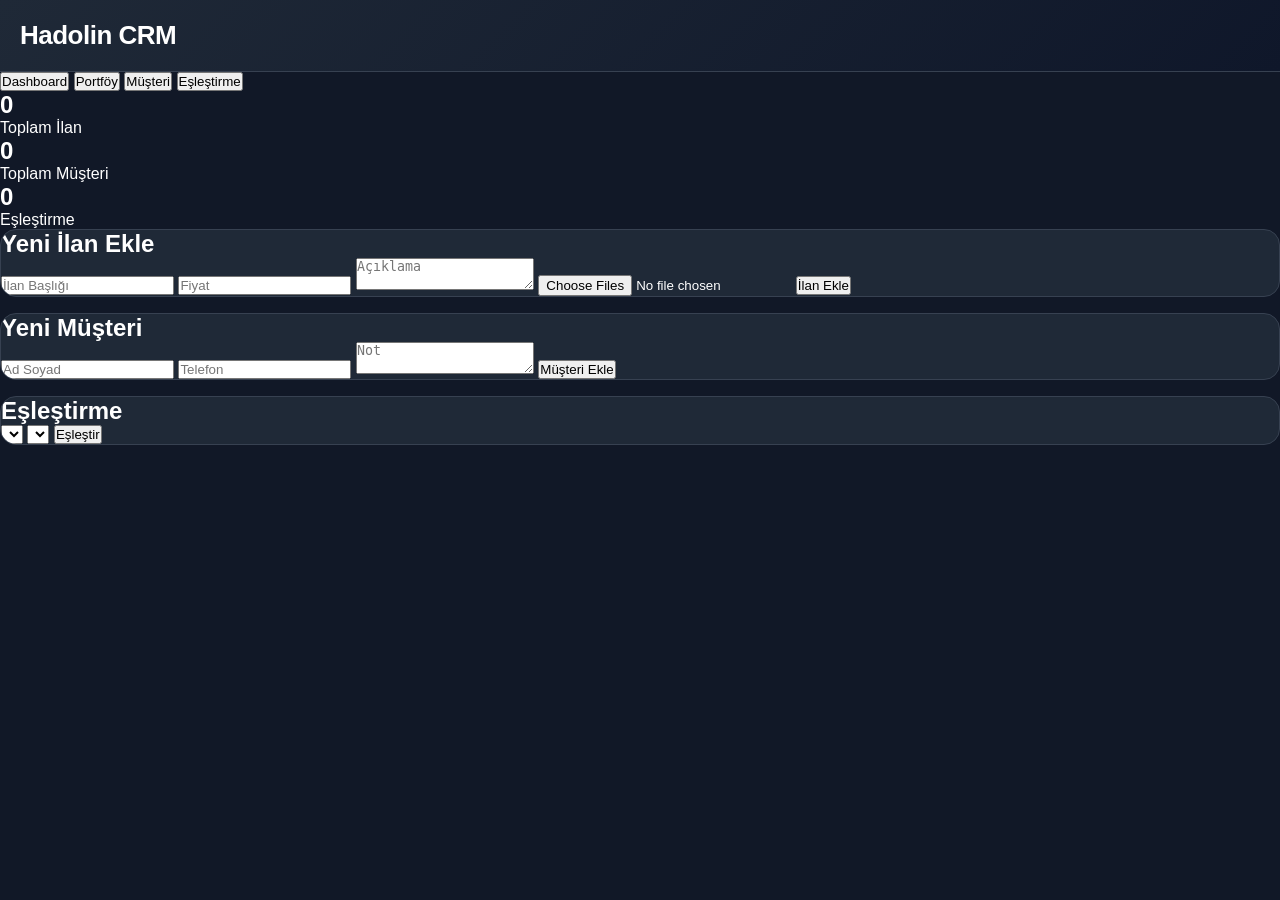
==== index.html @ b71effda "Update index.html" ====
<!DOCTYPE html>
<html lang="tr">
<head>
  <meta charset="UTF-8" />
  <meta name="viewport" content="width=device-width, initial-scale=1.0"/>
  <title>Hadolin CRM</title>
  <link rel="stylesheet" href="style.css">
</head>
<body>

<header>
  <h1>Hadolin CRM</h1>
</header>

<nav>
  <button onclick="showSection('dashboard')">Dashboard</button>
  <button onclick="showSection('portfolio')">Portföy</button>
  <button onclick="showSection('customers')">Müşteri</button>
  <button onclick="showSection('matching')">Eşleştirme</button>
</nav>

<main>

  <!-- DASHBOARD -->
  <section id="dashboard" class="active">

    <div class="stats-grid">

      <div class="stat-card">
        <h2 id="portfolioCount">0</h2>
        <p>Toplam İlan</p>
      </div>

      <div class="stat-card">
        <h2 id="customerCount">0</h2>
        <p>Toplam Müşteri</p>
      </div>

      <div class="stat-card">
        <h2 id="matchCount">0</h2>
        <p>Eşleştirme</p>
      </div>

    </div>

  </section>

  <!-- PORTFOLIO -->
  <section id="portfolio">

    <div class="card">
      <h2>Yeni İlan Ekle</h2>

      <input type="text" id="title" placeholder="İlan Başlığı">
      <input type="text" id="price" placeholder="Fiyat">
      <textarea id="description" placeholder="Açıklama"></textarea>

      <input type="file" id="images" multiple accept="image/*">

      <button onclick="addPortfolio()">İlan Ekle</button>
    </div>

    <div id="portfolioList"></div>

  </section>

  <!-- CUSTOMERS -->
  <section id="customers">

    <div class="card">
      <h2>Yeni Müşteri</h2>

      <input type="text" id="customerName" placeholder="Ad Soyad">
      <input type="text" id="customerPhone" placeholder="Telefon">
      <textarea id="customerNote" placeholder="Not"></textarea>

      <button onclick="addCustomer()">Müşteri Ekle</button>
    </div>

    <div id="customerList"></div>

  </section>

  <!-- MATCHING -->
  <section id="matching">

    <div class="card">
      <h2>Eşleştirme</h2>

      <select id="matchCustomer"></select>
      <select id="matchPortfolio"></select>

      <button onclick="addMatch()">Eşleştir</button>
    </div>

    <div id="matchList"></div>

  </section>

</main>

<script src="script.js"></script>
</body>
</html>
---- style.css ----
* {
  margin: 0;
  padding: 0;
  box-sizing: border-box;
}

body {
  font-family: -apple-system, BlinkMacSystemFont, 'Segoe UI', Roboto, Oxygen, Ubuntu, Cantarell, sans-serif;
  background: #111827;
  color: white;
  padding-bottom: 100px;
}

header {
  padding: 20px;
  background: linear-gradient(135deg, #1f2937 0%, #0f172a 100%);
  border-bottom: 1px solid #374151;
}

h1 {
  font-size: 26px;
  font-weight: 700;
  letter-spacing: -0.5px;
}

.sub {
  opacity: 0.6;
  margin-top: 6px;
  font-size: 14px;
}

.page {
  display: none;
  padding: 16px;
  animation: fadeIn 0.2s ease-in;
}

.page.active {
  display: block;
}

@keyframes fadeIn {
  from { opacity: 0; }
  to { opacity: 1; }
}

.stats {
  display: flex;
  gap: 12px;
  margin-bottom: 24px;
}

.stat {
  background: #1f2937;
  padding: 20px;
  border-radius: 14px;
  flex: 1;
  border: 1px solid #374151;
  transition: all 0.3s ease;
}

.stat:hover {
  background: #273448;
  border-color: #4b5563;
}

.stat .v {
  font-size: 32px;
  font-weight: 700;
  color: #fbbf24;
}

.stat .l {
  font-size: 13px;
  opacity: 0.7;
  margin-top: 8px;
  text-transform: uppercase;
  letter-spacing: 0.5px;
}

.search {
  margin-bottom: 20px;
}

.search input {
  width: 100%;
  padding: 14px 16px;
  border: 1px solid #374151;
  border-radius: 12px;
  font-size: 16px;
  background: #1f2937;
  color: white;
  transition: all 0.2s;
}

.search input:focus {
  outline: none;
  border-color: #fbbf24;
  background: #273448;
}

.search input::placeholder {
  color: #6b7280;
}

.card {
  background: #1f2937;
  border-radius: 16px;
  overflow: hidden;
  margin-bottom: 16px;
  border: 1px solid #374151;
  transition: all 0.3s ease;
}

.card:hover {
  border-color: #4b5563;
  transform: translateY(-2px);
}

.thumb {
  position: relative;
  overflow: hidden;
  background: #111827;
}

.thumb img {
  width: 100%;
  height: 220px;
  object-fit: cover;
  display: block;
}

.info {
  padding: 16px;
}

.title {
  font-size: 18px;
  font-weight: 700;
  margin-bottom: 8px;
}

.meta {
  opacity: 0.6;
  font-size: 14px;
  margin-bottom: 12px;
}

.price {
  font-size: 24px;
  font-weight: 700;
  color: #fbbf24;
  margin-bottom: 16px;
}

.contact-info {
  padding: 12px;
  background: #111827;
  border-radius: 10px;
  margin-bottom: 12px;
  font-size: 14px;
}

.contact-info .label {
  opacity: 0.6;
  font-size: 12px;
  text-transform: uppercase;
}

.contact-info .value {
  font-weight: 600;
  margin-top: 4px;
}

.row {
  display: flex;
  gap: 10px;
}

.btn {
  border: none;
  padding: 12px 16px;
  border-radius: 12px;
  font-size: 15px;
  font-weight: 600;
  cursor: pointer;
  transition: all 0.2s;
  flex: 1;
}

.btn-primary {
  background: #fbbf24;
  color: #111827;
}

.btn-primary:active {
  transform: scale(0.98);
}

.btn-secondary {
  background: #374151;
  color: white;
}

.btn-secondary:active {
  transform: scale(0.98);
}

.btn-success {
  background: #10b981;
  color: white;
}

.btn-danger {
  background: #ef4444;
  color: white;
}

.bottom {
  position: fixed;
  bottom: 0;
  left: 0;
  right: 0;
  background: #1f2937;
  display: flex;
  padding: 12px 0;
  border-top: 1px solid #374151;
  z-index: 100;
}

.nav-btn {
  flex: 1;
  background: none;
  border: none;
  color: #9ca3af;
  display: flex;
  flex-direction: column;
  align-items: center;
  gap: 6px;
  font-size: 12px;
  cursor: pointer;
  transition: all 0.2s;
  padding: 8px;
}

.nav-btn.active {
  color: #fbbf24;
}

.nav-btn i {
  font-size: 20px;
}

.fab {
  position: fixed;
  right: 20px;
  bottom: 90px;
  width: 60px;
  height: 60px;
  border-radius: 50%;
  border: none;
  background: #fbbf24;
  color: #111827;
  font-size: 24px;
  cursor: pointer;
  box-shadow: 0 8px 20px rgba(251, 191, 36, 0.4);
  transition: all 0.3s;
  z-index: 90;
}

.fab:active {
  transform: scale(0.95);
}

.modal-overlay {
  position: fixed;
  inset: 0;
  background: rgba(0, 0, 0, 0.7);
  display: none;
  align-items: flex-end;
  z-index: 1000;
}

.modal-overlay.open {
  display: flex;
}

.modal {
  background: #1f2937;
  width: 100%;
  border-radius: 20px 20px 0 0;
  padding: 20px;
  max-height: 90vh;
  overflow-y: auto;
}

.modal-header {
  display: flex;
  justify-content: space-between;
  align-items: center;
  margin-bottom: 20px;
}

.modal-header h2 {
  font-size: 20px;
}

.form-group {
  margin-bottom: 18px;
}

.form-group label {
  display: block;
  margin-bottom: 8px;
  font-size: 14px;
  font-weight: 600;
}

.form-group input, .form-group textarea {
  width: 100%;
  padding: 14px;
  border: 1px solid #374151;
  border-radius: 12px;
  font-size: 16px;
  background: #111827;
  color: white;
  font-family: inherit;
  transition: all 0.2s;
}

.form-group input:focus, .form-group textarea:focus {
  outline: none;
  border-color: #fbbf24;
  background: #0f172a;
}

.photo-zone {
  position: relative;
  border: 2px dashed #4b5563;
  padding: 30px;
  border-radius: 14px;
  text-align: center;
  overflow: hidden;
  cursor: pointer;
  transition: all 0.2s;
  background: #111827;
}

.photo-zone:hover {
  border-color: #fbbf24;
  background: #1f2937;
}

.photo-zone input {
  position: absolute;
  inset: 0;
  opacity: 0;
  cursor: pointer;
}

.photo-zone i {
  font-size: 32px;
  margin-bottom: 10px;
  color: #fbbf24;
}

.photo-zone div {
  font-size: 14px;
  opacity: 0.8;
}

.preview {
  margin-top: 12px;
}

.preview img {
  width: 100%;
  border-radius: 12px;
  border: 1px solid #374151;
}

.toast-wrap {
  position: fixed;
  top: 20px;
  left: 50%;
  transform: translateX(-50%);
  z-index: 9999;
}

.toast {
  background: #fbbf24;
  color: #111827;
  padding: 14px 20px;
  border-radius: 12px;
  margin-bottom: 10px;
  font-weight: 600;
  box-shadow: 0 8px 20px rgba(251, 191, 36, 0.3);
  animation: slideDown 0.3s ease;
}

@keyframes slideDown {
  from {
    opacity: 0;
    transform: translateY(-10px);
  }
  to {
    opacity: 1;
    transform: translateY(0);
  }
}

.empty, .empty-page {
  padding: 50px 20px;
  text-align: center;
  color: #6b7280;
}

.empty-page i {
  font-size: 52px;
  margin-bottom: 14px;
  color: #fbbf24;
  opacity: 0.7;
}

.empty-page h2 {
  margin-bottom: 10px;
  font-size: 18px;
}

.customer-header {
  margin-bottom: 20px;
}

.customer-header h2 {
  font-size: 24px;
  font-weight: 700;
}

.customer-card {
  background: #1f2937;
  border: 1px solid #374151;
  padding: 16px;
  border-radius: 14px;
  margin-bottom: 12px;
  transition: all 0.3s;
}

.customer-card:hover {
  border-color: #4b5563;
  background: #273448;
}

.customer-name {
  font-size: 16px;
  font-weight: 700;
  margin-bottom: 8px;
}

.customer-phone {
  font-size: 14px;
  opacity: 0.7;
  display: flex;
  align-items: center;
  gap: 8px;
  margin-bottom: 12px;
}

.customer-actions {
  display: flex;
  gap: 10px;
}

.customer-actions button {
  flex: 1;
  padding: 8px;
  border: none;
  border-radius: 8px;
  font-size: 13px;
  font-weight: 600;
  cursor: pointer;
  transition: all 0.2s;
}

.match-item {
  background: #1f2937;
  border: 1px solid #374151;
  padding: 16px;
  border-radius: 14px;
  margin-bottom: 12px;
}

.match-customer {
  font-weight: 700;
  color: #fbbf24;
  margin-bottom: 8px;
  display: flex;
  align-items: center;
  gap: 6px;
}

.match-property {
  opacity: 0.8;
  font-size: 14px;
  padding: 8px;
  background: #111827;
  border-radius: 8px;
  margin-bottom: 8px;
}

.match-property .match-title {
  font-weight: 600;
}

.match-property .match-price {
  color: #fbbf24;
  font-weight: 700;
  margin-top: 4px;
}

.match-actions {
  display: flex;
  gap: 8px;
}

.match-actions button {
  padding: 8px 12px;
  border: none;
  border-radius: 8px;
  font-size: 12px;
  font-weight: 600;
  cursor: pointer;
}
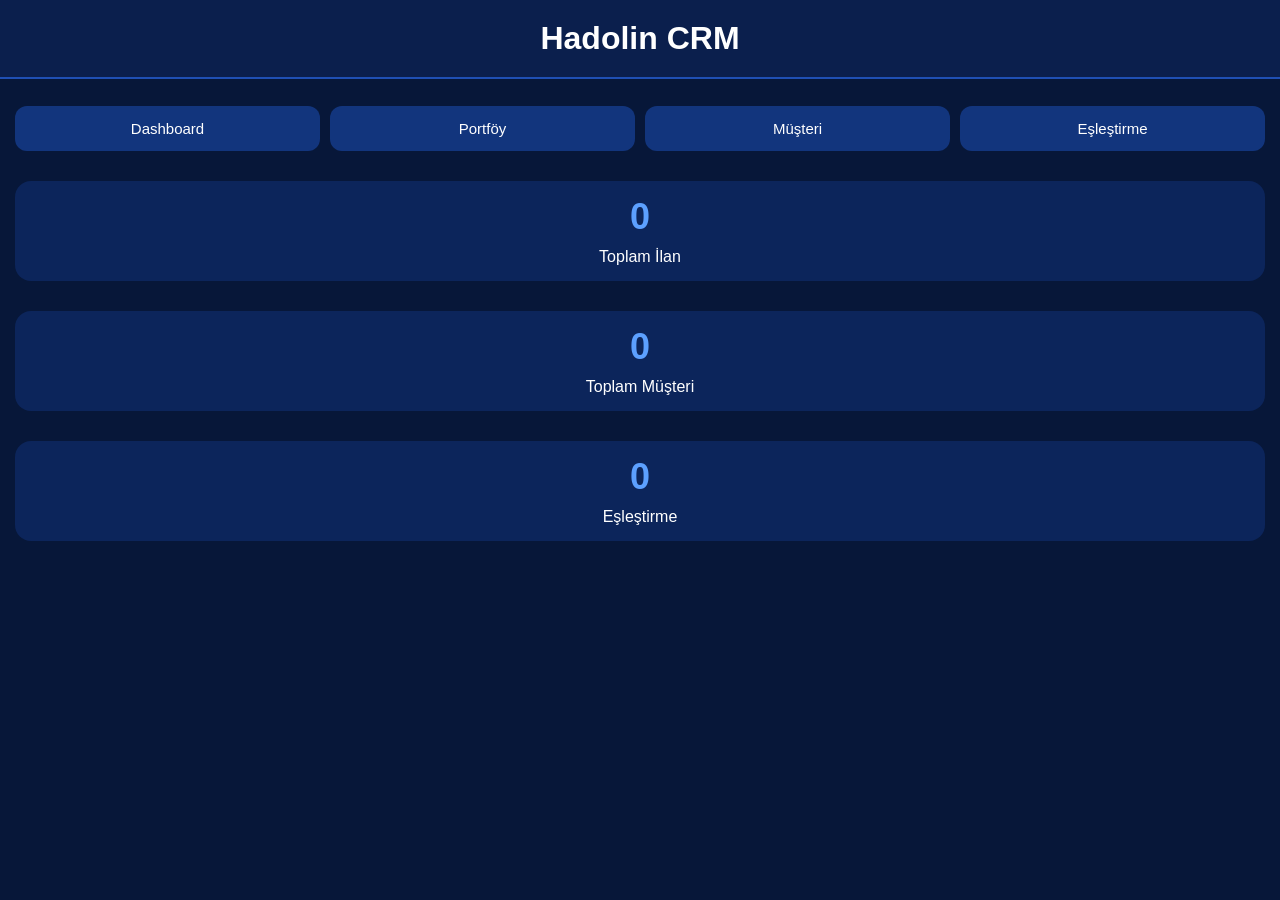
==== commit 897d2aa9: "Update index.html" ====
--- a/index.html
+++ b/index.html
@@ -69,11 +69,17 @@
 
     <div class="card">
       <h2>Yeni Müşteri</h2>
+      <section id="customersSection">
+  <input type="text" id="customerName" placeholder="Ad Soyad">
+  <input type="text" id="customerPhone" placeholder="Telefon">
+  <input type="text" id="customerDemand" placeholder="Müşteri Talebi (Örn: 2+1 Satılık Daire)">
+  <input type="text" id="customerNote" placeholder="Özel Notlar">
 
-      <input type="text" id="customerName" placeholder="Ad Soyad">
-      <input type="text" id="customerPhone" placeholder="Telefon">
-      <textarea id="customerNote" placeholder="Not"></textarea>
 
+
+      
+      
+      
       <button onclick="addCustomer()">Müşteri Ekle</button>
     </div>
 
--- a/style.css
+++ b/style.css
@@ -1,532 +1,142 @@
-* {
-  margin: 0;
-  padding: 0;
-  box-sizing: border-box;
+*{
+  margin:0;
+  padding:0;
+  box-sizing:border-box;
+  font-family:Arial,sans-serif;
 }
 
-body {
-  font-family: -apple-system, BlinkMacSystemFont, 'Segoe UI', Roboto, Oxygen, Ubuntu, Cantarell, sans-serif;
-  background: #111827;
-  color: white;
-  padding-bottom: 100px;
+body{
+  background:#071739;
+  color:white;
 }
 
-header {
-  padding: 20px;
-  background: linear-gradient(135deg, #1f2937 0%, #0f172a 100%);
-  border-bottom: 1px solid #374151;
+header{
+  background:#0b1f4d;
+  padding:20px;
+  text-align:center;
+  border-bottom:2px solid #1f4fb4;
 }
 
-h1 {
-  font-size: 26px;
-  font-weight: 700;
-  letter-spacing: -0.5px;
+nav{
+  display:flex;
+  gap:10px;
+  padding:15px;
+  flex-wrap:wrap;
 }
 
-.sub {
-  opacity: 0.6;
-  margin-top: 6px;
-  font-size: 14px;
+nav button{
+  flex:1;
+  background:#12357d;
+  color:white;
+  border:none;
+  border-radius:12px;
+  padding:14px;
+  font-size:15px;
 }
 
-.page {
-  display: none;
-  padding: 16px;
-  animation: fadeIn 0.2s ease-in;
+main{
+  padding:15px;
 }
 
-.page.active {
-  display: block;
+section{
+  display:none;
 }
 
-@keyframes fadeIn {
-  from { opacity: 0; }
-  to { opacity: 1; }
+section.active{
+  display:block;
 }
 
-.stats {
-  display: flex;
-  gap: 12px;
-  margin-bottom: 24px;
+.card,
+.portfolio-item,
+.customer-item,
+.match-item,
+.stat-card{
+  background:#0c255b;
+  padding:15px;
+  border-radius:16px;
+  margin-bottom:15px;
 }
 
-.stat {
-  background: #1f2937;
-  padding: 20px;
-  border-radius: 14px;
-  flex: 1;
-  border: 1px solid #374151;
-  transition: all 0.3s ease;
+.stats-grid{
+  display:grid;
+  grid-template-columns:1fr;
+  gap:15px;
 }
 
-.stat:hover {
-  background: #273448;
-  border-color: #4b5563;
+.stat-card{
+  text-align:center;
 }
 
-.stat .v {
-  font-size: 32px;
-  font-weight: 700;
-  color: #fbbf24;
+.stat-card h2{
+  font-size:36px;
+  margin-bottom:10px;
+  color:#5ca0ff;
 }
 
-.stat .l {
-  font-size: 13px;
-  opacity: 0.7;
-  margin-top: 8px;
-  text-transform: uppercase;
-  letter-spacing: 0.5px;
+input,
+textarea,
+select{
+  width:100%;
+  padding:14px;
+  margin-top:10px;
+  border:none;
+  border-radius:12px;
+  background:#173777;
+  color:white;
 }
 
-.search {
-  margin-bottom: 20px;
+button{
+  margin-top:12px;
+  width:100%;
+  border:none;
+  border-radius:12px;
+  background:#2457c5;
+  color:white;
+  padding:14px;
+  font-size:16px;
 }
 
-.search input {
-  width: 100%;
-  padding: 14px 16px;
-  border: 1px solid #374151;
-  border-radius: 12px;
-  font-size: 16px;
-  background: #1f2937;
-  color: white;
-  transition: all 0.2s;
+.images{
+  display:flex;
+  gap:10px;
+  overflow-x:auto;
+  margin-top:10px;
 }
 
-.search input:focus {
-  outline: none;
-  border-color: #fbbf24;
-  background: #273448;
+.images img{
+  width:100px;
+  height:100px;
+  border-radius:12px;
+  object-fit:cover;
 }
 
-.search input::placeholder {
-  color: #6b7280;
+.phone-link{
+  color:#8dc0ff;
+  text-decoration:none;
+  display:block;
+  margin-top:8px;
 }
 
-.card {
-  background: #1f2937;
-  border-radius: 16px;
-  overflow: hidden;
-  margin-bottom: 16px;
-  border: 1px solid #374151;
-  transition: all 0.3s ease;
+.whatsapp-btn{
+  display:block;
+  margin-top:10px;
+  background:#25D366;
+  color:white;
+  text-align:center;
+  padding:12px;
+  border-radius:12px;
+  text-decoration:none;
+  font-weight:bold;
 }
 
-.card:hover {
-  border-color: #4b5563;
-  transform: translateY(-2px);
-}
+@media(max-width:430px){
 
-.thumb {
-  position: relative;
-  overflow: hidden;
-  background: #111827;
-}
+  nav{
+    flex-direction:column;
+  }
 
-.thumb img {
-  width: 100%;
-  height: 220px;
-  object-fit: cover;
-  display: block;
-}
-
-.info {
-  padding: 16px;
-}
-
-.title {
-  font-size: 18px;
-  font-weight: 700;
-  margin-bottom: 8px;
-}
-
-.meta {
-  opacity: 0.6;
-  font-size: 14px;
-  margin-bottom: 12px;
-}
-
-.price {
-  font-size: 24px;
-  font-weight: 700;
-  color: #fbbf24;
-  margin-bottom: 16px;
-}
-
-.contact-info {
-  padding: 12px;
-  background: #111827;
-  border-radius: 10px;
-  margin-bottom: 12px;
-  font-size: 14px;
-}
-
-.contact-info .label {
-  opacity: 0.6;
-  font-size: 12px;
-  text-transform: uppercase;
-}
-
-.contact-info .value {
-  font-weight: 600;
-  margin-top: 4px;
-}
-
-.row {
-  display: flex;
-  gap: 10px;
-}
-
-.btn {
-  border: none;
-  padding: 12px 16px;
-  border-radius: 12px;
-  font-size: 15px;
-  font-weight: 600;
-  cursor: pointer;
-  transition: all 0.2s;
-  flex: 1;
-}
-
-.btn-primary {
-  background: #fbbf24;
-  color: #111827;
-}
-
-.btn-primary:active {
-  transform: scale(0.98);
-}
-
-.btn-secondary {
-  background: #374151;
-  color: white;
-}
-
-.btn-secondary:active {
-  transform: scale(0.98);
-}
-
-.btn-success {
-  background: #10b981;
-  color: white;
-}
-
-.btn-danger {
-  background: #ef4444;
-  color: white;
-}
-
-.bottom {
-  position: fixed;
-  bottom: 0;
-  left: 0;
-  right: 0;
-  background: #1f2937;
-  display: flex;
-  padding: 12px 0;
-  border-top: 1px solid #374151;
-  z-index: 100;
-}
-
-.nav-btn {
-  flex: 1;
-  background: none;
-  border: none;
-  color: #9ca3af;
-  display: flex;
-  flex-direction: column;
-  align-items: center;
-  gap: 6px;
-  font-size: 12px;
-  cursor: pointer;
-  transition: all 0.2s;
-  padding: 8px;
-}
-
-.nav-btn.active {
-  color: #fbbf24;
-}
-
-.nav-btn i {
-  font-size: 20px;
-}
-
-.fab {
-  position: fixed;
-  right: 20px;
-  bottom: 90px;
-  width: 60px;
-  height: 60px;
-  border-radius: 50%;
-  border: none;
-  background: #fbbf24;
-  color: #111827;
-  font-size: 24px;
-  cursor: pointer;
-  box-shadow: 0 8px 20px rgba(251, 191, 36, 0.4);
-  transition: all 0.3s;
-  z-index: 90;
-}
-
-.fab:active {
-  transform: scale(0.95);
-}
-
-.modal-overlay {
-  position: fixed;
-  inset: 0;
-  background: rgba(0, 0, 0, 0.7);
-  display: none;
-  align-items: flex-end;
-  z-index: 1000;
-}
-
-.modal-overlay.open {
-  display: flex;
-}
-
-.modal {
-  background: #1f2937;
-  width: 100%;
-  border-radius: 20px 20px 0 0;
-  padding: 20px;
-  max-height: 90vh;
-  overflow-y: auto;
-}
-
-.modal-header {
-  display: flex;
-  justify-content: space-between;
-  align-items: center;
-  margin-bottom: 20px;
-}
-
-.modal-header h2 {
-  font-size: 20px;
-}
-
-.form-group {
-  margin-bottom: 18px;
-}
-
-.form-group label {
-  display: block;
-  margin-bottom: 8px;
-  font-size: 14px;
-  font-weight: 600;
-}
-
-.form-group input, .form-group textarea {
-  width: 100%;
-  padding: 14px;
-  border: 1px solid #374151;
-  border-radius: 12px;
-  font-size: 16px;
-  background: #111827;
-  color: white;
-  font-family: inherit;
-  transition: all 0.2s;
-}
-
-.form-group input:focus, .form-group textarea:focus {
-  outline: none;
-  border-color: #fbbf24;
-  background: #0f172a;
-}
-
-.photo-zone {
-  position: relative;
-  border: 2px dashed #4b5563;
-  padding: 30px;
-  border-radius: 14px;
-  text-align: center;
-  overflow: hidden;
-  cursor: pointer;
-  transition: all 0.2s;
-  background: #111827;
-}
-
-.photo-zone:hover {
-  border-color: #fbbf24;
-  background: #1f2937;
-}
-
-.photo-zone input {
-  position: absolute;
-  inset: 0;
-  opacity: 0;
-  cursor: pointer;
-}
-
-.photo-zone i {
-  font-size: 32px;
-  margin-bottom: 10px;
-  color: #fbbf24;
-}
-
-.photo-zone div {
-  font-size: 14px;
-  opacity: 0.8;
-}
-
-.preview {
-  margin-top: 12px;
-}
-
-.preview img {
-  width: 100%;
-  border-radius: 12px;
-  border: 1px solid #374151;
-}
-
-.toast-wrap {
-  position: fixed;
-  top: 20px;
-  left: 50%;
-  transform: translateX(-50%);
-  z-index: 9999;
-}
-
-.toast {
-  background: #fbbf24;
-  color: #111827;
-  padding: 14px 20px;
-  border-radius: 12px;
-  margin-bottom: 10px;
-  font-weight: 600;
-  box-shadow: 0 8px 20px rgba(251, 191, 36, 0.3);
-  animation: slideDown 0.3s ease;
-}
-
-@keyframes slideDown {
-  from {
-    opacity: 0;
-    transform: translateY(-10px);
+  .images img{
+    width:90px;
+    height:90px;
   }
-  to {
-    opacity: 1;
-    transform: translateY(0);
-  }
-}
-
-.empty, .empty-page {
-  padding: 50px 20px;
-  text-align: center;
-  color: #6b7280;
-}
-
-.empty-page i {
-  font-size: 52px;
-  margin-bottom: 14px;
-  color: #fbbf24;
-  opacity: 0.7;
-}
-
-.empty-page h2 {
-  margin-bottom: 10px;
-  font-size: 18px;
-}
-
-.customer-header {
-  margin-bottom: 20px;
-}
-
-.customer-header h2 {
-  font-size: 24px;
-  font-weight: 700;
-}
-
-.customer-card {
-  background: #1f2937;
-  border: 1px solid #374151;
-  padding: 16px;
-  border-radius: 14px;
-  margin-bottom: 12px;
-  transition: all 0.3s;
-}
-
-.customer-card:hover {
-  border-color: #4b5563;
-  background: #273448;
-}
-
-.customer-name {
-  font-size: 16px;
-  font-weight: 700;
-  margin-bottom: 8px;
-}
-
-.customer-phone {
-  font-size: 14px;
-  opacity: 0.7;
-  display: flex;
-  align-items: center;
-  gap: 8px;
-  margin-bottom: 12px;
-}
-
-.customer-actions {
-  display: flex;
-  gap: 10px;
-}
-
-.customer-actions button {
-  flex: 1;
-  padding: 8px;
-  border: none;
-  border-radius: 8px;
-  font-size: 13px;
-  font-weight: 600;
-  cursor: pointer;
-  transition: all 0.2s;
-}
-
-.match-item {
-  background: #1f2937;
-  border: 1px solid #374151;
-  padding: 16px;
-  border-radius: 14px;
-  margin-bottom: 12px;
-}
-
-.match-customer {
-  font-weight: 700;
-  color: #fbbf24;
-  margin-bottom: 8px;
-  display: flex;
-  align-items: center;
-  gap: 6px;
-}
-
-.match-property {
-  opacity: 0.8;
-  font-size: 14px;
-  padding: 8px;
-  background: #111827;
-  border-radius: 8px;
-  margin-bottom: 8px;
-}
-
-.match-property .match-title {
-  font-weight: 600;
-}
-
-.match-property .match-price {
-  color: #fbbf24;
-  font-weight: 700;
-  margin-top: 4px;
-}
-
-.match-actions {
-  display: flex;
-  gap: 8px;
-}
-
-.match-actions button {
-  padding: 8px 12px;
-  border: none;
-  border-radius: 8px;
-  font-size: 12px;
-  font-weight: 600;
-  cursor: pointer;
-}
+}
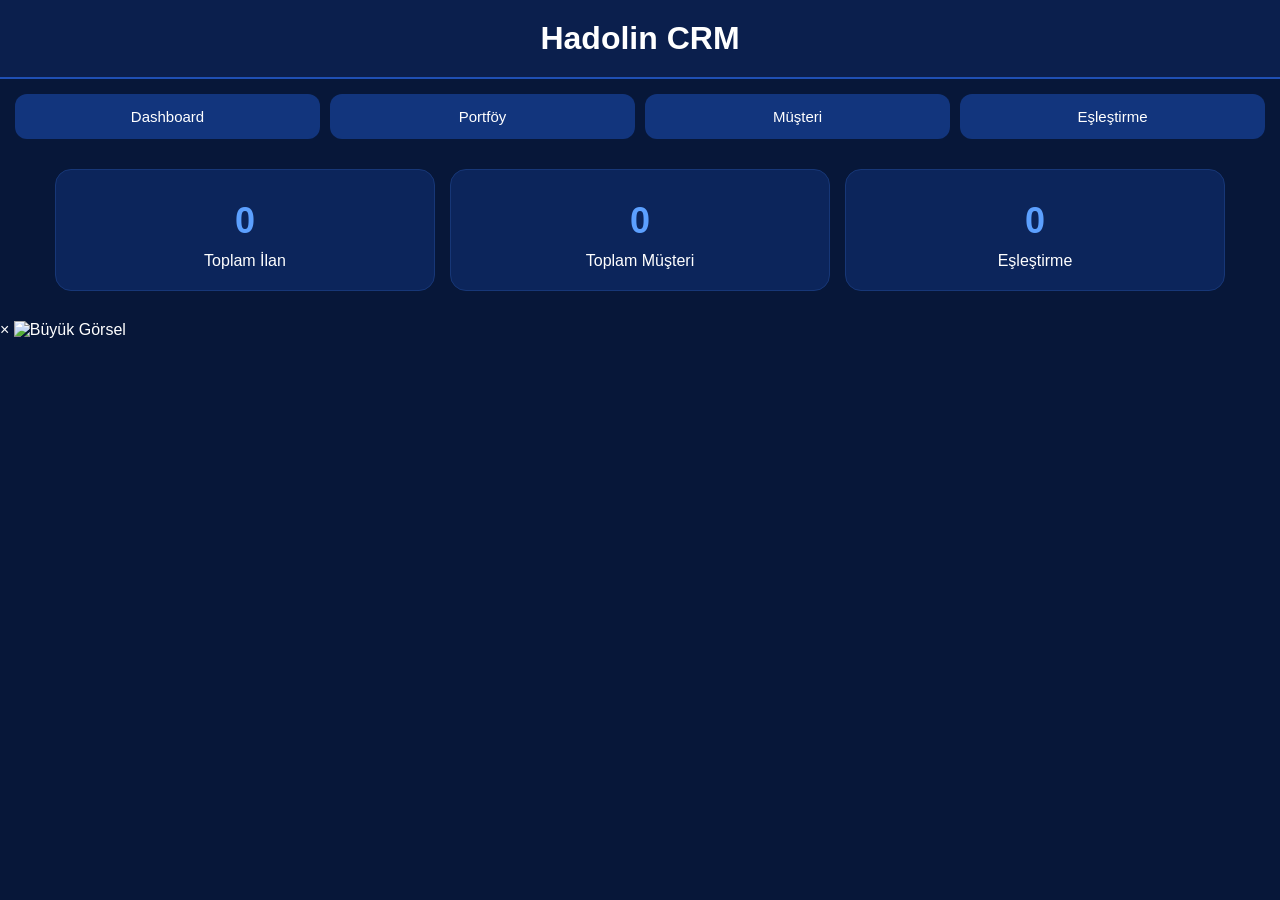
==== commit 17a166b7: "Update index.html" ====
--- a/index.html
+++ b/index.html
@@ -21,90 +21,92 @@
 
 <main>
 
-  <!-- DASHBOARD -->
   <section id="dashboard" class="active">
-
     <div class="stats-grid">
-
       <div class="stat-card">
         <h2 id="portfolioCount">0</h2>
         <p>Toplam İlan</p>
       </div>
-
       <div class="stat-card">
         <h2 id="customerCount">0</h2>
         <p>Toplam Müşteri</p>
       </div>
-
       <div class="stat-card">
         <h2 id="matchCount">0</h2>
         <p>Eşleştirme</p>
       </div>
+    </div>
+  </section>
 
+  <section id="portfolio">
+    <div class="card">
+      <h2>Yeni İlan Ekle</h2>
+      <input type="text" id="title" placeholder="İlan Başlığı (Örn: 3+1 Havuzlu Villa)">
+      <input type="number" id="price" placeholder="Fiyat (TL)">
+      <input type="text" id="description" placeholder="İlan Açıklaması">
+      <input type="file" id="images" multiple accept=".jpeg, .jpg, .png, image/jpeg, image/png">
+      <button class="primary-btn" onclick="addPortfolio()">İlanı Kaydet</button>
     </div>
 
+    <hr class="section-divider">
+
+    <h2>Mevcut İlanlar (Portföyler)</h2>
+    <div class="filter-group">
+      <input type="text" id="portfolioSearch" placeholder="Başlık veya açıklamada ara...">
+      <div class="price-filters">
+        <input type="number" id="portfolioMinPrice" placeholder="Min Fiyat (TL)">
+        <input type="number" id="portfolioMaxPrice" placeholder="Max Fiyat (TL)">
+      </div>
+    </div>
+    
+    <div id="portfolioList" class="list-container"></div>
   </section>
 
-  <!-- PORTFOLIO -->
-  <section id="portfolio">
-
+  <section id="customers">
     <div class="card">
-      <h2>Yeni İlan Ekle</h2>
-
-      <input type="text" id="title" placeholder="İlan Başlığı">
-      <input type="text" id="price" placeholder="Fiyat">
-      <textarea id="description" placeholder="Açıklama"></textarea>
-
-      <input type="file" id="images" multiple accept="image/*">
-
-      <button onclick="addPortfolio()">İlan Ekle</button>
+      <h2>Müşteri Ekle</h2>
+      <input type="text" id="customerName" placeholder="Ad Soyad">
+      <input type="text" id="customerPhone" placeholder="Telefon">
+      <input type="text" id="customerDemand" placeholder="Müşteri Talebi (Örn: 2+1 Satılık Daire)">
+      <input type="text" id="customerNote" placeholder="Özel Notlar">
+      <button class="primary-btn" onclick="addCustomer()">Müşteri Ekle</button>
     </div>
 
-    <div id="portfolioList"></div>
+    <hr class="section-divider">
 
+    <h2>Müşteri Listesi</h2>
+    <input type="text" id="customerSearch" placeholder="İsim, talep veya nota göre filtrele...">
+    
+    <div id="customerList" class="list-container"></div>
   </section>
 
-  <!-- CUSTOMERS -->
-  <section id="customers">
-
+  <section id="matching">
     <div class="card">
-      <h2>Yeni Müşteri</h2>
-      <section id="customersSection">
-  <input type="text" id="customerName" placeholder="Ad Soyad">
-  <input type="text" id="customerPhone" placeholder="Telefon">
-  <input type="text" id="customerDemand" placeholder="Müşteri Talebi (Örn: 2+1 Satılık Daire)">
-  <input type="text" id="customerNote" placeholder="Özel Notlar">
-
-
-
+      <h2>Eşleştirme Yap</h2>
+      <label for="matchCustomer">Müşteri Seçin (Talebiyle Birlikte):</label>
+      <select id="matchCustomer"></select>
       
+      <label for="matchPortfolio">Eşleşecek Portföyü Seçin:</label>
+      <select id="matchPortfolio"></select>
       
-      
-      <button onclick="addCustomer()">Müşteri Ekle</button>
+      <button class="primary-btn" onclick="addMatch()">Eşleştir</button>
     </div>
 
-    <div id="customerList"></div>
+    <hr class="section-divider">
 
-  </section>
-
-  <!-- MATCHING -->
-  <section id="matching">
-
-    <div class="card">
-      <h2>Eşleştirme</h2>
-
-      <select id="matchCustomer"></select>
-      <select id="matchPortfolio"></select>
-
-      <button onclick="addMatch()">Eşleştir</button>
-    </div>
-
-    <div id="matchList"></div>
-
+    <h2>Eşleştirme Listesi</h2>
+    <input type="text" id="matchSearch" placeholder="Müşteri adı, talebi veya ilan ara...">
+    
+    <div id="matchList" class="list-container"></div>
   </section>
 
 </main>
 
+<div id="imageModal" class="image-modal" onclick="closeImageModal()">
+  <span class="close-modal">&times;</span>
+  <img class="modal-content" id="modalTargetImg" alt="Büyük Görsel">
+</div>
+
 <script src="script.js"></script>
 </body>
-</html>+</html>
--- a/style.css
+++ b/style.css
@@ -32,17 +32,26 @@
   border-radius:12px;
   padding:14px;
   font-size:15px;
-}
-
-main{
+  cursor: pointer;
+  transition: background 0.2s;
+}
+
+nav button:hover {
+  background: #1f4fb4;
+}
+
+main {
   padding:15px;
-}
-
-section{
+  max-width: 1200px;
+  margin: 0 auto;
+}
+
+/* Sayfa Gösterme/Gizleme Mantığı */
+section {
   display:none;
 }
 
-section.active{
+section.active {
   display:block;
 }
 
@@ -50,24 +59,42 @@
 .portfolio-item,
 .customer-item,
 .match-item,
-.stat-card{
+.stat-card {
   background:#0c255b;
-  padding:15px;
+  padding:20px;
   border-radius:16px;
   margin-bottom:15px;
-}
-
-.stats-grid{
+  border: 1px solid #173777;
+}
+
+/* Listelerin Grid Düzeni */
+.list-container {
+  display: grid;
+  grid-template-columns: 1fr;
+  gap: 15px;
+  margin-top: 15px;
+}
+
+@media(min-width: 768px) {
+  .list-container {
+    grid-template-columns: 1fr 1fr;
+  }
+  .stats-grid {
+    grid-template-columns: repeat(3, 1fr) !important;
+  }
+}
+
+.stats-grid {
   display:grid;
   grid-template-columns:1fr;
   gap:15px;
 }
 
-.stat-card{
+.stat-card {
   text-align:center;
 }
 
-.stat-card h2{
+.stat-card h2 {
   font-size:36px;
   margin-bottom:10px;
   color:#5ca0ff;
@@ -75,51 +102,96 @@
 
 input,
 textarea,
-select{
+select {
   width:100%;
   padding:14px;
   margin-top:10px;
-  border:none;
+  border:1px solid #1f4fb4;
   border-radius:12px;
   background:#173777;
   color:white;
-}
-
-button{
-  margin-top:12px;
-  width:100%;
-  border:none;
-  border-radius:12px;
-  background:#2457c5;
-  color:white;
-  padding:14px;
-  font-size:16px;
-}
-
-.images{
+  font-size: 14px;
+}
+
+input:focus, select:focus {
+  outline: 2px solid #5ca0ff;
+}
+
+label {
+  display: block;
+  margin-top: 15px;
+  font-size: 13px;
+  color: #8dc0ff;
+}
+
+/* Buton Stilleri */
+button {
+  cursor: pointer;
+  transition: opacity 0.2s;
+}
+
+button:hover {
+  opacity: 0.9;
+}
+
+.primary-btn {
+  margin-top: 15px;
+  width: 100%;
+  border: none;
+  border-radius: 12px;
+  background: #2457c5;
+  color: white;
+  padding: 14px;
+  font-size: 16px;
+  font-weight: bold;
+}
+
+/* Kart İçi Düzenle/Sil Yan Yana Butonları */
+.action-btns {
+  display: flex;
+  gap: 10px;
+  margin-top: 15px;
+}
+
+.action-btns button {
+  flex: 1;
+  padding: 10px;
+  border-radius: 8px;
+  font-size: 14px;
+  border: none;
+  color: white;
+}
+
+.edit-btn { background: #e67e22; }
+.delete-btn { background: #c0392b; }
+
+.images {
   display:flex;
   gap:10px;
   overflow-x:auto;
   margin-top:10px;
-}
-
-.images img{
+  padding-bottom: 5px;
+}
+
+.images img {
   width:100px;
   height:100px;
   border-radius:12px;
   object-fit:cover;
-}
-
-.phone-link{
+  border: 1px solid #1f4fb4;
+}
+
+.phone-link {
   color:#8dc0ff;
   text-decoration:none;
+  display:inline-block;
+  margin-top:8px;
+  font-weight: bold;
+}
+
+.whatsapp-btn {
   display:block;
-  margin-top:8px;
-}
-
-.whatsapp-btn{
-  display:block;
-  margin-top:10px;
+  margin-top:12px;
   background:#25D366;
   color:white;
   text-align:center;
@@ -129,14 +201,35 @@
   font-weight:bold;
 }
 
+.price-filters {
+  display: flex;
+  gap: 10px;
+}
+
+.section-divider {
+  border: 0;
+  height: 1px;
+  background: #1f4fb4;
+  margin: 25px 0;
+}
+
+h2 {
+  margin-top: 10px;
+}
+
+.demand-badge {
+  background: #d35400;
+  padding: 2px 6px;
+  border-radius: 4px;
+  font-size: 13px;
+}
+
 @media(max-width:430px){
-
   nav{
     flex-direction:column;
   }
-
   .images img{
     width:90px;
     height:90px;
   }
-}+}
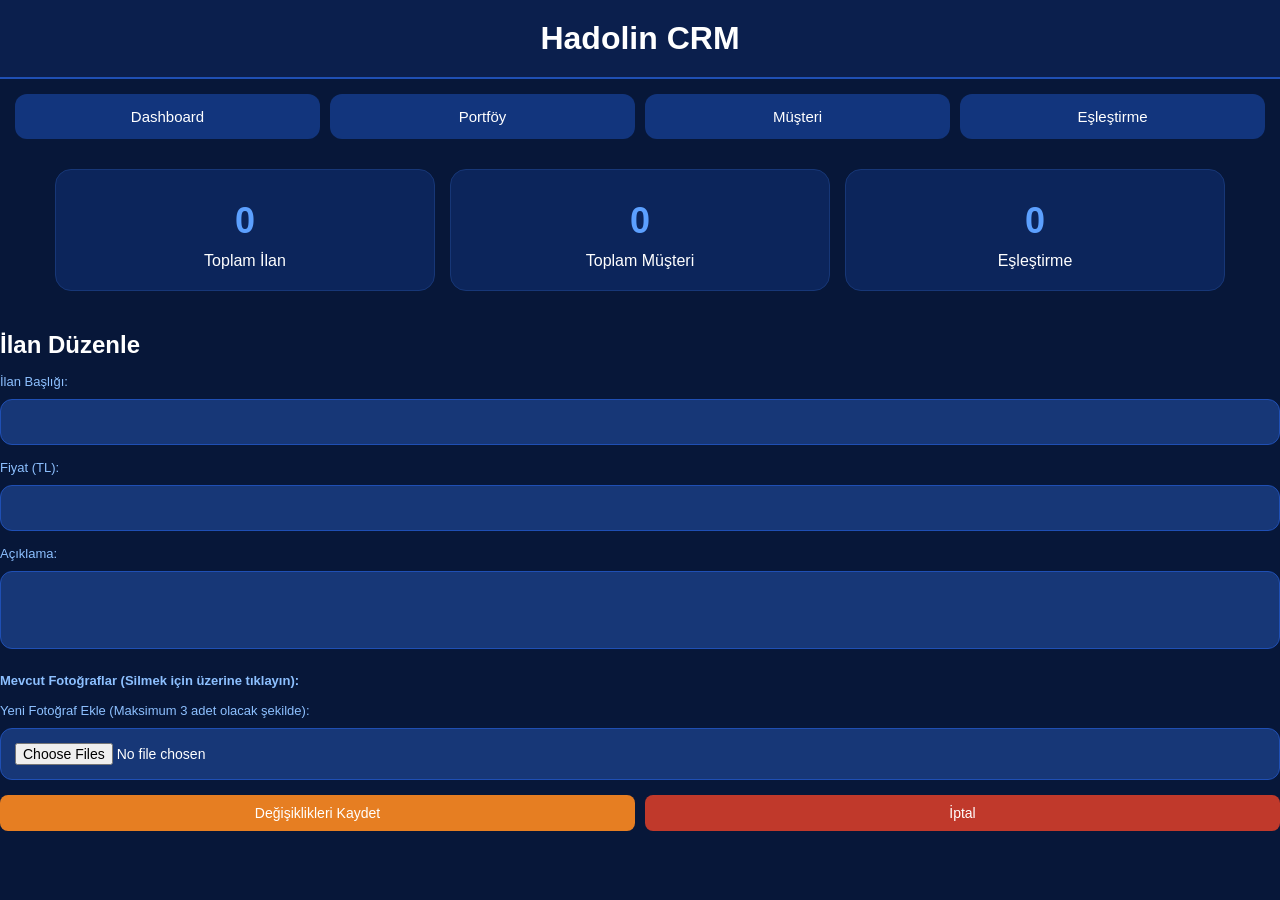
==== commit eea70acc: "Update index.html" ====
--- a/index.html
+++ b/index.html
@@ -102,9 +102,43 @@
 
 </main>
 
-<div id="imageModal" class="image-modal" onclick="closeImageModal()">
-  <span class="close-modal">&times;</span>
-  <img class="modal-content" id="modalTargetImg" alt="Büyük Görsel">
+<div id="imageModal" class="image-modal">
+  <span class="close-modal" onclick="closeImageModal()">&times;</span>
+  
+  <div class="modal-gallery-container">
+    <button class="gallery-nav prev-btn" onclick="changeModalImage(-1)">&#10094;</button>
+    <img class="modal-content" id="modalTargetImg" alt="Büyük Görsel">
+    <button class="gallery-nav next-btn" onclick="changeModalImage(1)">&#10095;</button>
+  </div>
+  
+  <div id="modalCaption" class="modal-caption">1 / 1</div>
+</div>
+
+<div id="editPortfolioModal" class="edit-portfolio-modal">
+  <div class="edit-modal-card">
+    <h2>İlan Düzenle</h2>
+    <input type="hidden" id="editPortfolioId">
+    
+    <label>İlan Başlığı:</label>
+    <input type="text" id="editTitle">
+    
+    <label>Fiyat (TL):</label>
+    <input type="number" id="editPrice">
+    
+    <label>Açıklama:</label>
+    <textarea id="editDescription" rows="3" style="width:100%; padding:14px; margin-top:10px; border:1px solid #1f4fb4; border-radius:12px; background:#173777; color:white; font-size:14px; resize:none;"></textarea>
+    
+    <label style="margin-top:20px; font-weight:bold;">Mevcut Fotoğraflar (Silmek için üzerine tıklayın):</label>
+    <div id="editExistingImages" class="edit-images-preview"></div>
+    
+    <label style="margin-top:15px;">Yeni Fotoğraf Ekle (Maksimum 3 adet olacak şekilde):</label>
+    <input type="file" id="editNewImages" multiple accept=".jpeg, .jpg, .png, image/jpeg, image/png">
+    
+    <div class="action-btns">
+      <button class="edit-btn" onclick="savePortfolioEdit()">Değişiklikleri Kaydet</button>
+      <button class="delete-btn" onclick="closePortfolioEditModal()">İptal</button>
+    </div>
+  </div>
 </div>
 
 <script src="script.js"></script>
--- a/style.css
+++ b/style.css
@@ -46,7 +46,6 @@
   margin: 0 auto;
 }
 
-/* Sayfa Gösterme/Gizleme Mantığı */
 section {
   display:none;
 }
@@ -67,7 +66,6 @@
   border: 1px solid #173777;
 }
 
-/* Listelerin Grid Düzeni */
 .list-container {
   display: grid;
   grid-template-columns: 1fr;
@@ -124,7 +122,6 @@
   color: #8dc0ff;
 }
 
-/* Buton Stilleri */
 button {
   cursor: pointer;
   transition: opacity 0.2s;
@@ -146,7 +143,6 @@
   font-weight: bold;
 }
 
-/* Kart İçi Düzenle/Sil Yan Yana Butonları */
 .action-btns {
   display: flex;
   gap: 10px;
@@ -179,6 +175,12 @@
   border-radius:12px;
   object-fit:cover;
   border: 1px solid #1f4fb4;
+  cursor: pointer;
+  transition: transform 0.2s;
+}
+
+.images img:hover {
+  transform: scale(1.05);
 }
 
 .phone-link {
@@ -224,6 +226,54 @@
   font-size: 13px;
 }
 
+/* MODAL BÜYÜK RESİM PENCERESİ */
+.image-modal {
+  display: none; 
+  position: fixed; 
+  z-index: 9999; 
+  padding-top: 50px; 
+  left: 0;
+  top: 0;
+  width: 100%; 
+  height: 100%; 
+  overflow: auto; 
+  background-color: rgba(7, 23, 57, 0.95);
+}
+
+.modal-content {
+  margin: auto;
+  display: block;
+  width: 80%;
+  max-width: 700px;
+  max-height: 80vh;
+  object-fit: contain;
+  border-radius: 16px;
+  border: 2px solid #1f4fb4;
+  box-shadow: 0 10px 30px rgba(0,0,0,0.5);
+  animation-name: zoom;
+  animation-duration: 0.3s;
+}
+
+@keyframes zoom {
+  from {transform:scale(0.5)} 
+  to {transform:scale(1)}
+}
+
+.close-modal {
+  position: absolute;
+  top: 15px;
+  right: 35px;
+  color: #fff;
+  font-size: 40px;
+  font-weight: bold;
+  transition: 0.3s;
+  cursor: pointer;
+}
+
+.close-modal:hover {
+  color: #5ca0ff;
+}
+
 @media(max-width:430px){
   nav{
     flex-direction:column;
@@ -232,4 +282,7 @@
     width:90px;
     height:90px;
   }
-}
+  .modal-content {
+    width: 95%;
+  }
+}
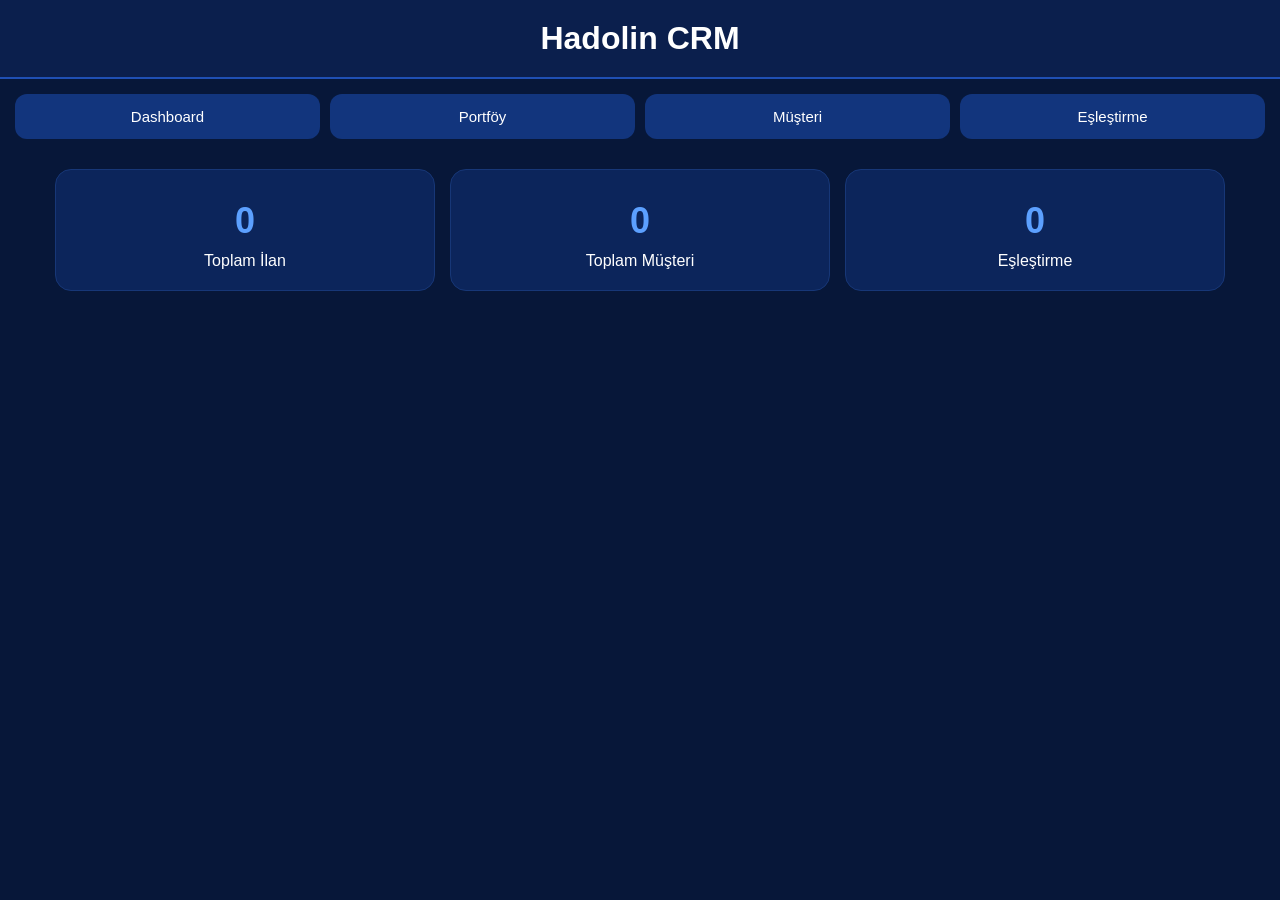
==== commit 45f89384: "Update index.html" ====
--- a/index.html
+++ b/index.html
@@ -104,13 +104,11 @@
 
 <div id="imageModal" class="image-modal">
   <span class="close-modal" onclick="closeImageModal()">&times;</span>
-  
   <div class="modal-gallery-container">
     <button class="gallery-nav prev-btn" onclick="changeModalImage(-1)">&#10094;</button>
     <img class="modal-content" id="modalTargetImg" alt="Büyük Görsel">
     <button class="gallery-nav next-btn" onclick="changeModalImage(1)">&#10095;</button>
   </div>
-  
   <div id="modalCaption" class="modal-caption">1 / 1</div>
 </div>
 
@@ -131,7 +129,7 @@
     <label style="margin-top:20px; font-weight:bold;">Mevcut Fotoğraflar (Silmek için üzerine tıklayın):</label>
     <div id="editExistingImages" class="edit-images-preview"></div>
     
-    <label style="margin-top:15px;">Yeni Fotoğraf Ekle (Maksimum 3 adet olacak şekilde):</label>
+    <label style="margin-top:15px;">Yeni Fotoğraf Ekle (Maksimum 3 adet):</label>
     <input type="file" id="editNewImages" multiple accept=".jpeg, .jpg, .png, image/jpeg, image/png">
     
     <div class="action-btns">
--- a/style.css
+++ b/style.css
@@ -226,63 +226,171 @@
   font-size: 13px;
 }
 
-/* MODAL BÜYÜK RESİM PENCERESİ */
+/* SAHİBİNDEN TARZI FOTOĞRAF GALERİSİ MODAL STİLLERİ */
 .image-modal {
   display: none; 
   position: fixed; 
   z-index: 9999; 
-  padding-top: 50px; 
   left: 0;
   top: 0;
   width: 100%; 
   height: 100%; 
-  overflow: auto; 
-  background-color: rgba(7, 23, 57, 0.95);
+  overflow: hidden; 
+  background-color: rgba(7, 23, 57, 0.98);
+}
+
+.modal-gallery-container {
+  position: relative;
+  display: flex;
+  align-items: center;
+  justify-content: center;
+  width: 100%;
+  height: 85vh;
+  margin-top: 30px;
 }
 
 .modal-content {
-  margin: auto;
   display: block;
-  width: 80%;
-  max-width: 700px;
+  max-width: 85%;
   max-height: 80vh;
   object-fit: contain;
   border-radius: 16px;
   border: 2px solid #1f4fb4;
   box-shadow: 0 10px 30px rgba(0,0,0,0.5);
-  animation-name: zoom;
-  animation-duration: 0.3s;
-}
-
-@keyframes zoom {
-  from {transform:scale(0.5)} 
-  to {transform:scale(1)}
-}
+  transition: opacity 0.3s ease;
+}
+
+.gallery-nav {
+  position: absolute;
+  top: 50%;
+  transform: translateY(-50%);
+  background: rgba(18, 53, 125, 0.8);
+  color: white;
+  padding: 16px;
+  border: 1px solid #1f4fb4;
+  font-size: 24px;
+  font-weight: bold;
+  border-radius: 50%;
+  width: 60px;
+  height: 60px;
+  display: flex;
+  align-items: center;
+  justify-content: center;
+  user-select: none;
+  z-index: 10000;
+}
+
+.gallery-nav:hover {
+  background: #2457c5;
+}
+
+.prev-btn { left: 5%; }
+.next-btn { right: 5%; }
 
 .close-modal {
   position: absolute;
-  top: 15px;
+  top: 20px;
   right: 35px;
   color: #fff;
-  font-size: 40px;
-  font-weight: bold;
-  transition: 0.3s;
-  cursor: pointer;
+  font-size: 45px;
+  font-weight: bold;
+  cursor: pointer;
+  z-index: 10001;
 }
 
 .close-modal:hover {
   color: #5ca0ff;
 }
 
-@media(max-width:430px){
-  nav{
-    flex-direction:column;
+.modal-caption {
+  text-align: center;
+  color: #8dc0ff;
+  font-size: 18px;
+  margin-top: 10px;
+  font-weight: bold;
+}
+
+/* PORTFÖY DÜZENLEME GELİŞMİŞ PENCERE STİLLERİ */
+.edit-portfolio-modal {
+  display: none;
+  position: fixed;
+  z-index: 9998;
+  left: 0;
+  top: 0;
+  width: 100%;
+  height: 100%;
+  background-color: rgba(7, 23, 57, 0.85);
+  overflow-y: auto;
+  padding: 20px 10px;
+}
+
+.edit-modal-card {
+  background: #0b1f4d;
+  max-width: 600px;
+  margin: 30px auto;
+  padding: 25px;
+  border-radius: 20px;
+  border: 2px solid #2457c5;
+  box-shadow: 0 10px 40px rgba(0,0,0,0.6);
+}
+
+.edit-images-preview {
+  display: flex;
+  gap: 12px;
+  flex-wrap: wrap;
+  margin-top: 10px;
+  background: #071739;
+  padding: 10px;
+  border-radius: 12px;
+  border: 1px dashed #1f4fb4;
+}
+
+.edit-img-wrap {
+  position: relative;
+  width: 90px;
+  height: 90px;
+  cursor: pointer;
+}
+
+.edit-img-wrap img {
+  width: 100%;
+  height: 100%;
+  object-fit: cover;
+  border-radius: 8px;
+  border: 1px solid #c0392b;
+  transition: opacity 0.2s;
+}
+
+.edit-img-wrap:hover img {
+  opacity: 0.4;
+}
+
+/* Resmin üzerine gelince silme çarpısı çıksın */
+.edit-img-wrap::after {
+  content: 'SİL';
+  position: absolute;
+  top: 50%;
+  left: 50%;
+  transform: translate(-50%, -50%);
+  color: #e74c3c;
+  font-weight: bold;
+  font-size: 14px;
+  opacity: 0;
+  transition: opacity 0.2s;
+}
+
+.edit-img-wrap:hover::after {
+  opacity: 1;
+}
+
+@media(max-width:768px){
+  .gallery-nav {
+    width: 45px;
+    height: 45px;
+    font-size: 18px;
+    padding: 10px;
   }
-  .images img{
-    width:90px;
-    height:90px;
-  }
-  .modal-content {
-    width: 95%;
-  }
-}
+  .prev-btn { left: 2%; }
+  .next-btn { right: 2%; }
+  .modal-content { max-width: 95%; }
+}
